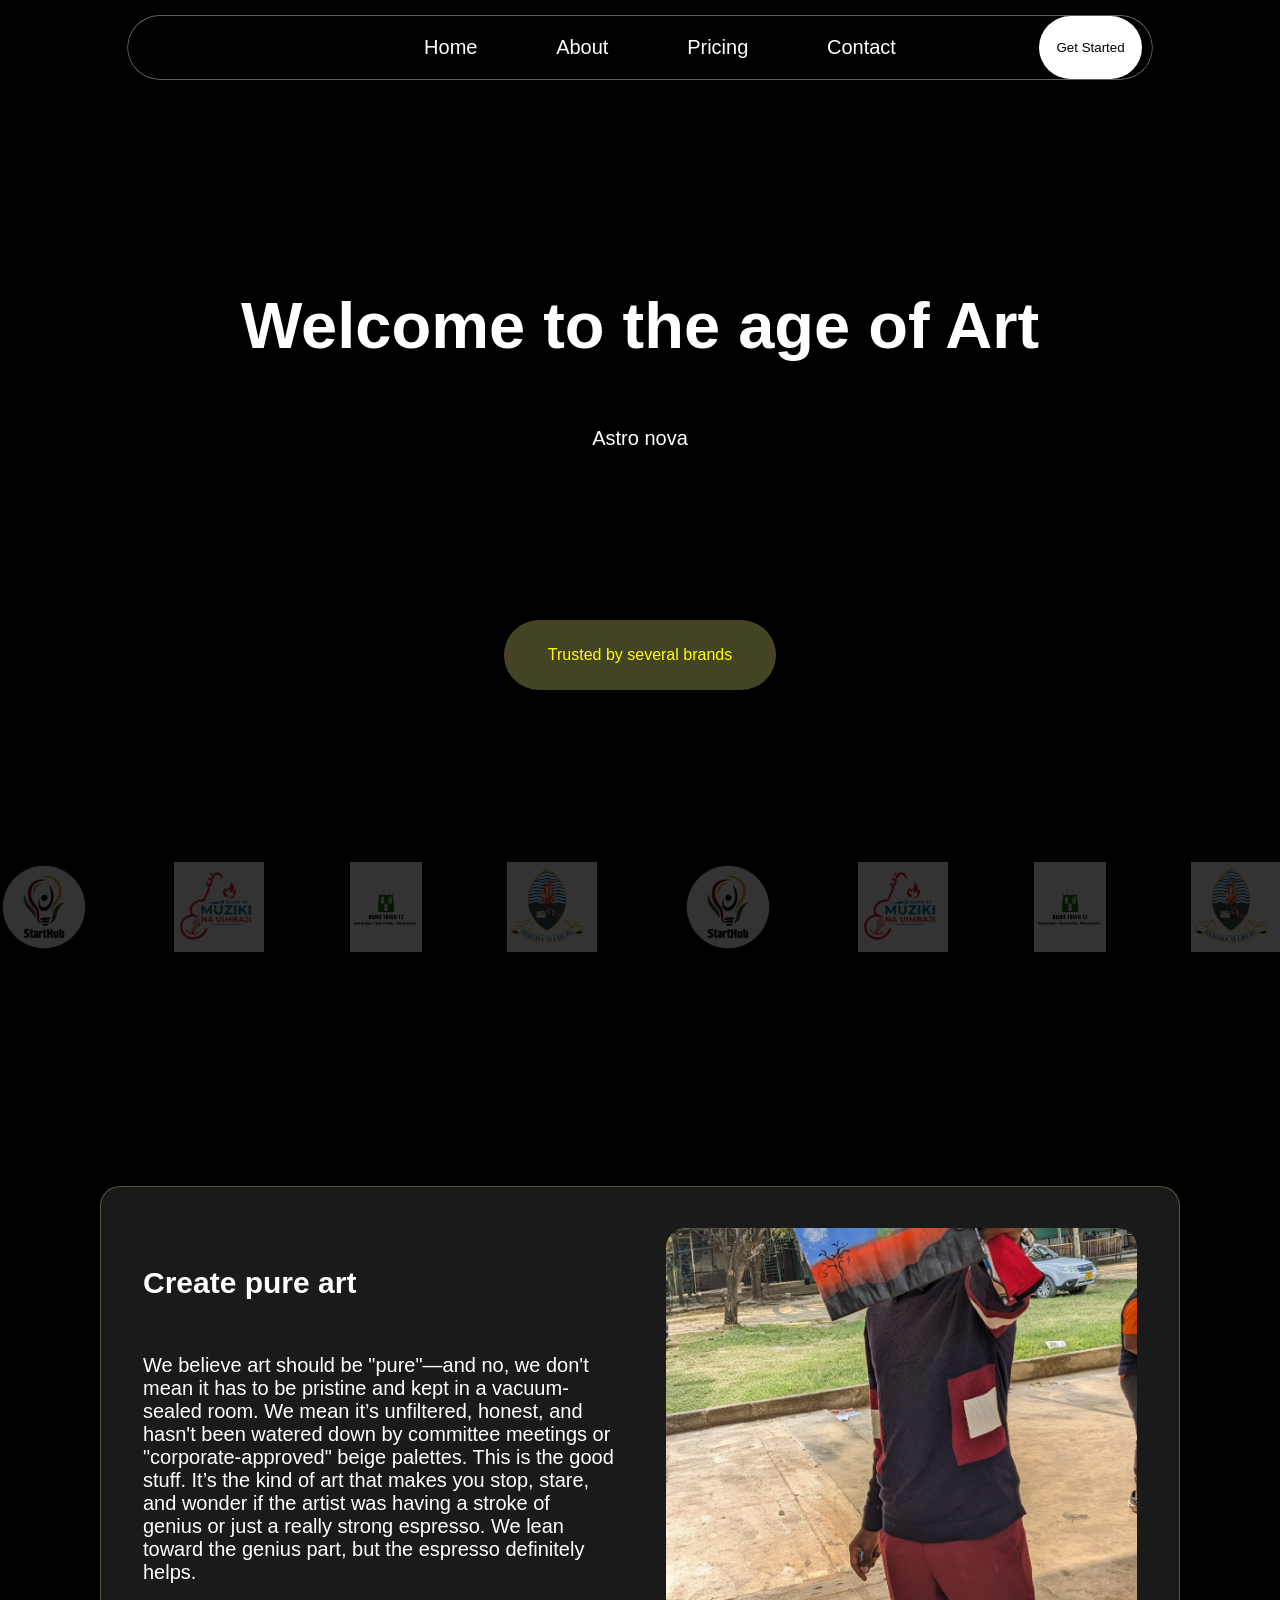
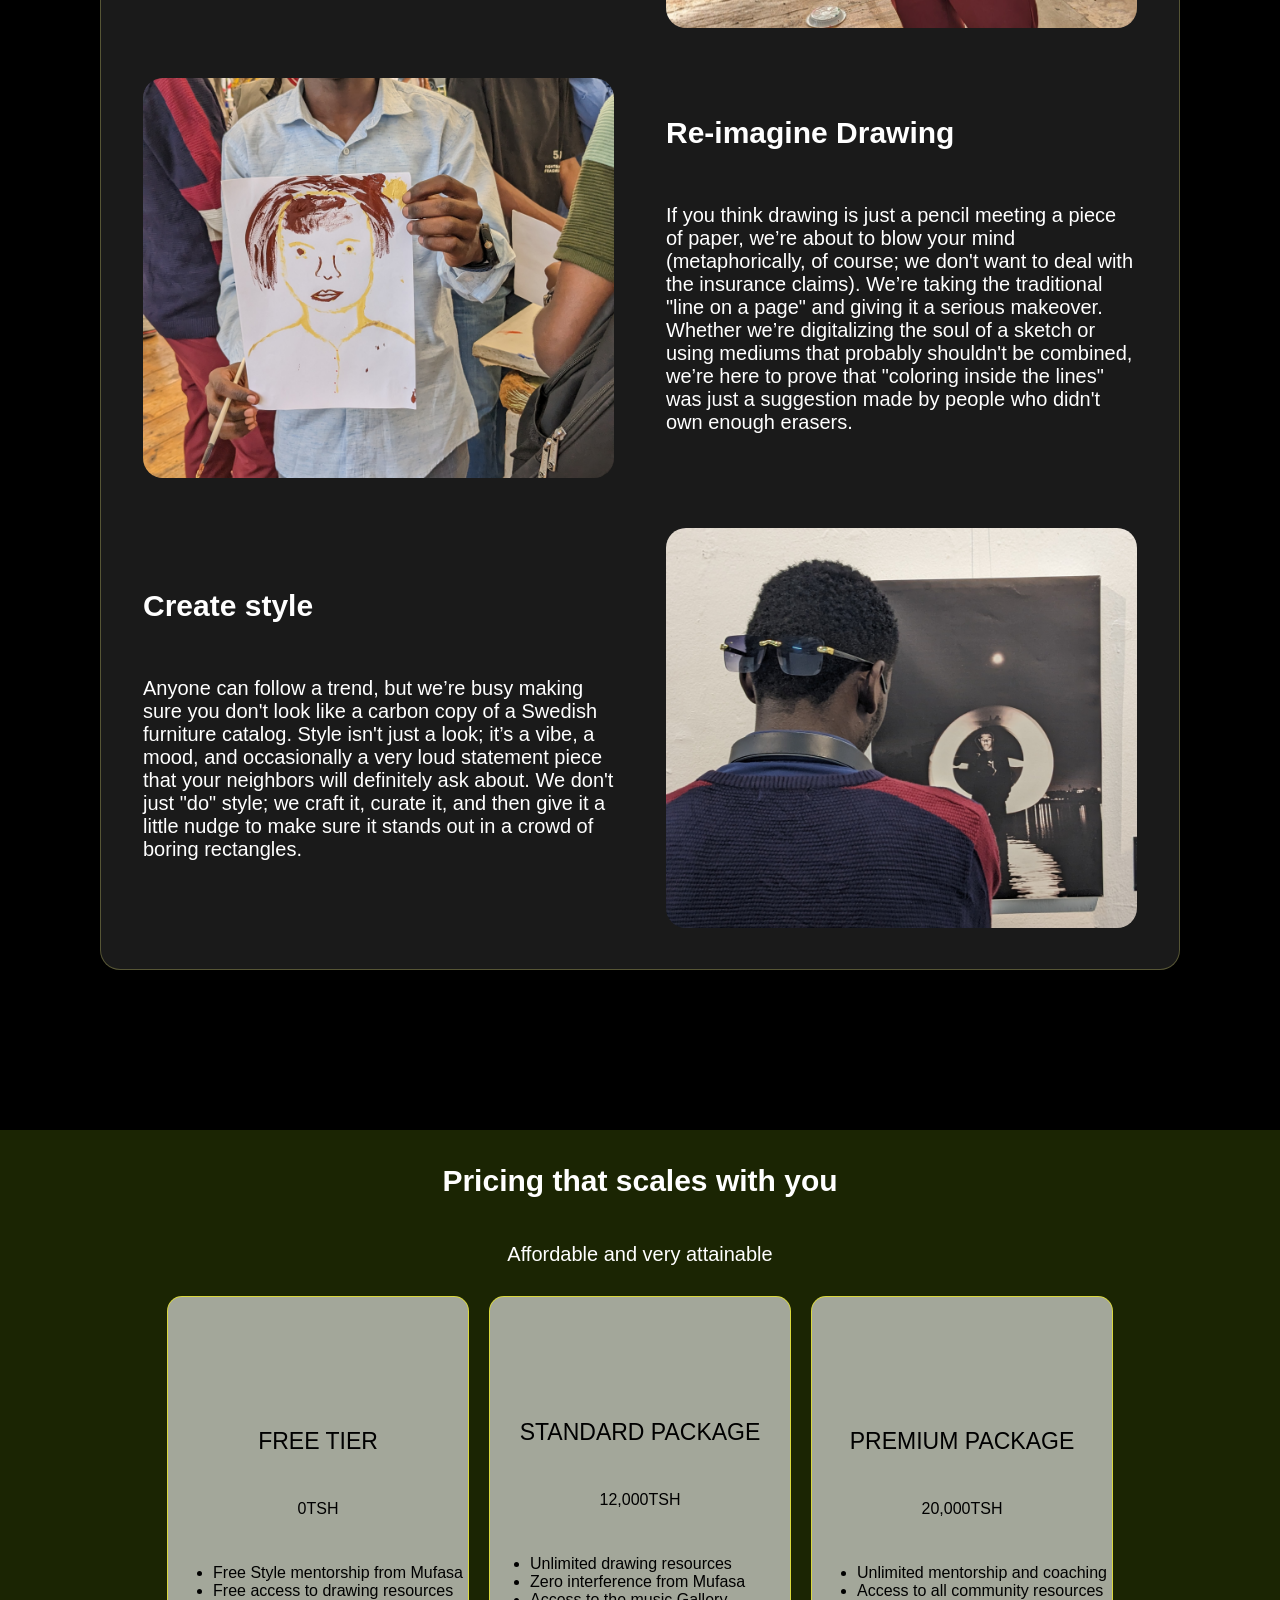
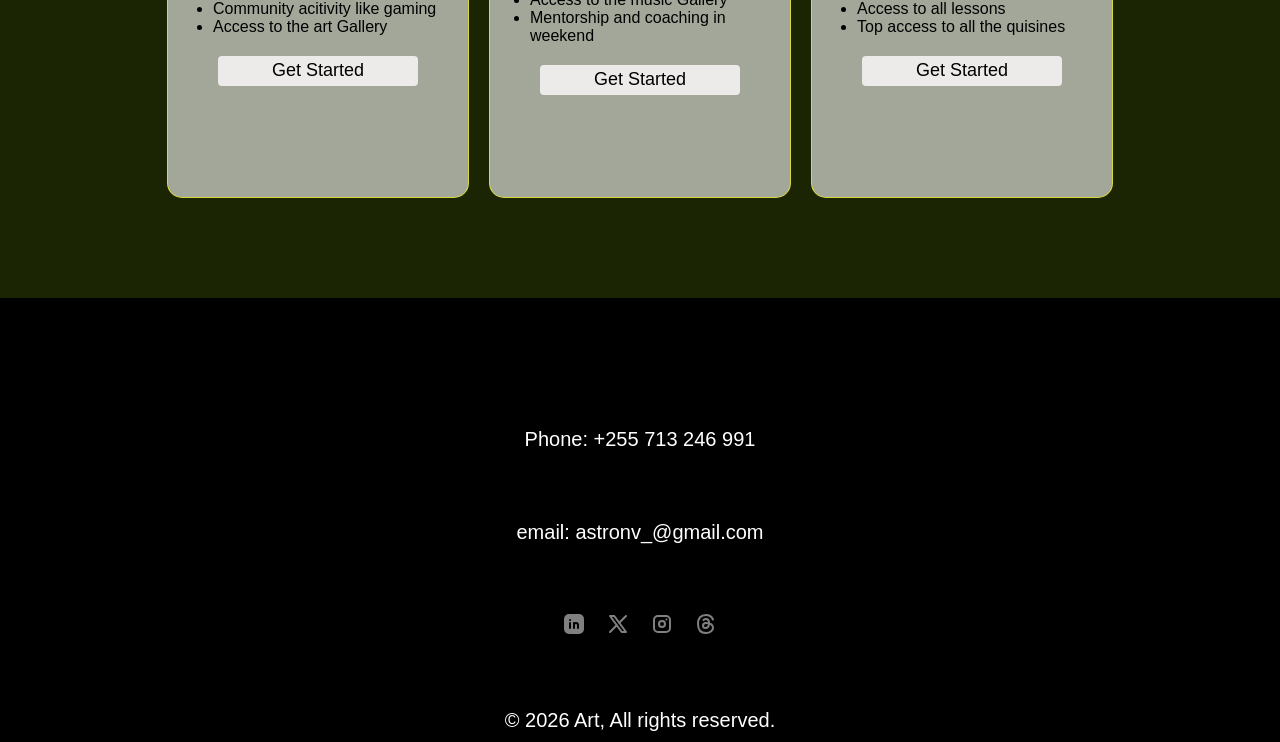
==== index.html @ 88e97cba "prepare" ====
<!DOCTYPE html>
<html lang="en">
<head>
    <meta charset="UTF-8">
    <meta name="viewport" content="width=device-width, initial-scale=1.0">
    <title>web</title>
    <link rel="stylesheet" href="index3.css">
</head>
<body>
    <div id="cursor-light"></div>
    <nav id="nav">
        <div class="hamburger" id="hamburger">
            <span></span>
            <span></span>
            <span></span>
        </div>
        <ul id="nav-menu">
                <a href="#Home">Home</a>
                <a href="#About">About</a>
                <a href="#pricing">Pricing</a>
                <a href="#Contact">Contact</a>
            <button>Get Started</button>
        </ul>
    </nav>
    <section id="Home">
        <div>
        <h1 id="h1">Welcome to the age of Art</h1>
        <p id="astro">Astro nova</p>
        <div class="brands"><p>Trusted by several brands</p></div>
        <div class="logos">
            <div class="logos-slide">
                <img src="./assets/logos/fav-1.png" alt="">
                <img src="./assets/logos/logo.jpg" alt="">
                <img src="./assets/logos/oscar.png" alt="">
                <img src="./assets/logos/udsm logo.png" alt="">
            </div>
            <div class="logos-slide">
                <img src="./assets/logos/fav-1.png" alt="">
                <img src="./assets/logos/logo.jpg" alt="">
                <img src="./assets/logos/oscar.png" alt="">
                <img src="./assets/logos/udsm logo.png" alt="">
            </div>
        </div>
        </div>
    </section>

    <section id="About">
        <div class="container">
            <div>
                <h2>Create pure art</h2>
                <p>We believe art should be "pure"—and no, we don't mean it has to be pristine and kept in a vacuum-sealed room. We mean it’s unfiltered, honest, and hasn't been watered down by committee meetings or "corporate-approved" beige palettes. This is the good stuff. It’s the kind of art that makes you stop, stare, and wonder if the artist was having a stroke of genius or just a really strong espresso. We lean toward the genius part, but the espresso definitely helps.</p>
            </div>
            <div class="about-img">
                <img src="./assets/pictures/james.jpg" alt="" id="img1">
            </div>
            <div class="about-img" id="lut-img">
                <img src="./assets/pictures/lutome.jpg" alt="" id="img2">
            </div>
            <div id="lut-div">
                <h2>Re-imagine Drawing</h2>
                <p>If you think drawing is just a pencil meeting a piece of paper, we’re about to blow your mind (metaphorically, of course; we don't want to deal with the insurance claims). We’re taking the traditional "line on a page" and giving it a serious makeover. Whether we’re digitalizing the soul of a sketch or using mediums that probably shouldn't be combined, we’re here to prove that "coloring inside the lines" was just a suggestion made by people who didn't own enough erasers.</p>
            </div>
            <div>
                <h2>Create style</h2>
                <p>Anyone can follow a trend, but we’re busy making sure you don't look like a carbon copy of a Swedish furniture catalog. Style isn't just a look; it’s a vibe, a mood, and occasionally a very loud statement piece that your neighbors will definitely ask about. We don't just "do" style; we craft it, curate it, and then give it a little nudge to make sure it stands out in a crowd of boring rectangles.</p>
            </div>
            <div class="about-img">
                <img src="./assets/pictures/miles.jpg" alt="" id="img3">
            </div>
        </div>
    </section>
    <section id="pricing">
        <h2>Pricing that scales with you</h2>
        <p>Affordable and very attainable</p>
        <div class="container-pricing">
            <div>
                <h2>FREE TIER</h2>
                <p>0TSH</p>
                <ul>
                    <li>Free Style mentorship from Mufasa</li>
                    <li>Free access to drawing resources</li>
                    <li>Community acitivity like gaming</li>
                    <li>Access to the art Gallery</li>
                </ul>
                <button>Get Started</button>
            </div>
            <div>
                <h2>STANDARD PACKAGE</h2>
                <p>12,000TSH</p>
                <ul>
                    <li>Unlimited drawing resources</li>
                    <li>Zero interference from Mufasa</li>
                    <li>Access to the music Gallery</li>
                    <li>Mentorship and coaching in weekend</li>
                </ul>
                <button>Get Started</button>
            </div>
            <div>
                <h2>PREMIUM PACKAGE</h2>
                <p>20,000TSH</p>
                <ul>
                    <li>Unlimited mentorship and coaching</li>
                    <li>Access to all community resources</li>
                    <li>Access to all lessons </li>
                    <li>Top access to all the quisines</li>
                </ul>
                <button>Get Started</button>
            </div>
        </div>
    </section>
    <section id="Contact">
        <div class="con-container">
            <p>Phone: +255 713 246 991</p>
            <p>email: astronv_@gmail.com</div>
            <div class="social">
                <a href="web.linked">
                    <svg xmlns="http://www.w3.org/2000/svg" width="24" height="24" viewBox="0 0 24 24" fill="currentColor" class="icon icon-tabler icons-tabler-filled icon-tabler-brand-linkedin"><path stroke="none" d="M0 0h24v24H0z" fill="none"/><path d="M17 2a5 5 0 0 1 5 5v10a5 5 0 0 1 -5 5h-10a5 5 0 0 1 -5 -5v-10a5 5 0 0 1 5 -5zm-9 8a1 1 0 0 0 -1 1v5a1 1 0 0 0 2 0v-5a1 1 0 0 0 -1 -1m6 0a3 3 0 0 0 -1.168 .236l-.125 .057a1 1 0 0 0 -1.707 .707v5a1 1 0 0 0 2 0v-3a1 1 0 0 1 2 0v3a1 1 0 0 0 2 0v-3a3 3 0 0 0 -3 -3m-6 -3a1 1 0 0 0 -.993 .883l-.007 .127a1 1 0 0 0 1.993 .117l.007 -.127a1 1 0 0 0 -1 -1" /></svg>
                </a>
                <a href="web.x">
                    <svg xmlns="http://www.w3.org/2000/svg" width="24" height="24" viewBox="0 0 24 24" fill="none" stroke="currentColor" stroke-width="2" stroke-linecap="round" stroke-linejoin="round" class="icon icon-tabler icons-tabler-outline icon-tabler-brand-x"><path stroke="none" d="M0 0h24v24H0z" fill="none"/><path d="M4 4l11.733 16h4.267l-11.733 -16l-4.267 0" /><path d="M4 20l6.768 -6.768m2.46 -2.46l6.772 -6.772" /></svg>
                </a>
                <a href="web.instagram">
                    <svg xmlns="http://www.w3.org/2000/svg" width="24" height="24" viewBox="0 0 24 24" fill="none" stroke="currentColor" stroke-width="2" stroke-linecap="round" stroke-linejoin="round" class="icon icon-tabler icons-tabler-outline icon-tabler-brand-instagram"><path stroke="none" d="M0 0h24v24H0z" fill="none"/><path d="M4 8a4 4 0 0 1 4 -4h8a4 4 0 0 1 4 4v8a4 4 0 0 1 -4 4h-8a4 4 0 0 1 -4 -4l0 -8" /><path d="M9 12a3 3 0 1 0 6 0a3 3 0 0 0 -6 0" /><path d="M16.5 7.5v.01" /></svg>
                </a>
                <a href="web.threads">
                    <svg xmlns="http://www.w3.org/2000/svg" width="24" height="24" viewBox="0 0 24 24" fill="none" stroke="currentColor" stroke-width="2" stroke-linecap="round" stroke-linejoin="round" class="icon icon-tabler icons-tabler-outline icon-tabler-brand-threads"><path stroke="none" d="M0 0h24v24H0z" fill="none"/><path d="M19 7.5c-1.333 -3 -3.667 -4.5 -7 -4.5c-5 0 -8 2.5 -8 9s3.5 9 8 9s7 -3 7 -5s-1 -5 -7 -5c-2.5 0 -3 1.25 -3 2.5c0 1.5 1 2.5 2.5 2.5c2.5 0 3.5 -1.5 3.5 -5s-2 -4 -3 -4s-1.833 .333 -2.5 1" /></svg>
                </a>
            </div>
            <p>© 2026 Art, All rights reserved.</p>
        </div>
    </section>
    <script src="index3.js"></script>
</body>
</html>
---- index3.css ----
body{
    color: white;
    background-color: black;
    font-family: 'Franklin Gothic Medium', 'Arial Narrow', Arial, sans-serif;
    font-size: 1.25rem;
    display: flex;
    justify-content: center;
    flex-direction: column;
    align-items: center;
    overflow-x: hidden;
    overflow-y: auto;
    width: 100%;
    height: 100%;
    margin: 0;
    /* filter: blur(50px); */
}

@media (max-width: 430px) {
    body{
        font-size: 1.2rem;
    }
}

nav{
    position: fixed;
    top: 1rem;
    display: flex;
    justify-content: center;
    z-index: 1000;
    width: 80%;
    backdrop-filter: blur(8px);
    border-radius: 20rem;
    /* border: 1px solid gray; */
    box-shadow: 0 0 0 0.04rem gray;
}


nav > ul{
    display: flex;
    width: 100%;
    height: 100%;
    position: relative;
    justify-content: center;
    align-items: center;
    gap: 8%;
    
}

nav > ul > a{
    text-decoration: none;
    color:white
}

nav > ul > div{
    display: flex;
    flex-direction: row;
    
}

nav > ul > div > a{
    text-decoration: none;
    color: white;
    font-size: 110%;
}

nav > ul > button{
    height: 100%;
    background-color: white;
    color: black;
    left: 89%;
    border: none;
    border-radius: 30vb;
    position: absolute;
    width: 8vw;
    height: 7vh;
    padding: 1%;
    display: flex;
    justify-content: center;
    align-items: center;
}

nav > ul > button:hover{
     background-color: rgba(224, 222, 118, 0.3);
    color: yellow; 
}

.hamburger{
    display: none;
    cursor: pointer;
    flex-direction: column;
    gap: 0.3125rem;
    padding: 0.625rem;
}

.hamburger span{
    display: block;
    width: 1.5625rem;
    height: 0.1875rem;
    background-color: white;
    border-radius: 0.125rem;
    transition: 0.3s;
}

@media (max-width: 430px){

    .hamburger{
        display: flex;
    }

    nav > ul{
        display: none;
        flex-direction: column;
        position: absolute;
        /* top: 100%; */
        left: 0;
        width: 100%;
        backdrop-filter: blur(10px);
        padding: 0.1rem 0;
        border-radius: 0 0 20px 20px; 
        /* background-color: aqua;    */
    }

    nav > ul > button{
        display: none;
    }

    nav > ul.active{
        display: flex;
    }

    .hamburger.active span:nth-child(1) { transform: translateY(8px) rotate(45deg); }
    .hamburger.active span:nth-child(2) { opacity: 0; }
    .hamburger.active span:nth-child(3) { transform: translateY(-8px) rotate(-45deg); }

}
/* #cursor-light{
    position: fixed;
    width: 200px;
    height: 200px;
    z-index: 999; 
    pointer-events: none;
    border-radius: 50%;

    backdrop-filter: contrast(50%);
    -webkit-backdrop-filter: contrast(50%);
    transform: translate(-50%, -50%);
    z-index: 9999;
    mask-image: radial-gradient(circle, black 30%, transparent 70%);
} */

#Home{
    display: flex;
    justify-content: center;
    flex-direction: column;
} 

#h1{
    margin-top: 32vh;
    transition: filter 0.8s linear;
    animation: start 1s linear;
    will-change: transition, animation;
    filter: blur(1rem);
    overflow: hidden;
    display: inline-block;
    display: flex;
    justify-content: center;
    font-size: 65px;
}

#astro{
    transition: filter 1.1s linear;
    animation: start 1.1s linear;
    filter: blur(1rem);
    display: flex;
    justify-content: center;
}

@keyframes start {
    from{
        transform: translateY(20%);
    }
    to{
        transform: translateY(0%);
    }
}

@keyframes rot {
    from{
        transform: rotate(-360deg);
    }
    to{
        transform: rotate(0deg);
    }
}

#astro:hover{
    animation: rot 1s linear infinite;
    filter: blur(0);
    cursor: pointer;
}

.brands{
    width: 20%;
    border-radius: 20rem;
    background-color: rgba(224, 222, 118, 0.3);
    display: flex;
    justify-content: center;
    margin-bottom: 0;
    margin-top: 10rem;
    font-size: 1rem;
    color: yellow;
    position: relative;
    left: 40%;
}


.logos{
    overflow: hidden;
    padding: 10% 0;
    /* background: white; */
    white-space: nowrap;
    position: relative;
    top: 20px;
    margin-top: 1rem;
}

.logos::before,
.logos::after{
    position: absolute;
    width: 30%;
    height: 100%;
    top: 0;
    content: "";
    z-index: 2;
}

.logos:before{
    left: 0;
    background: linear-gradient(to left,
    rgba(255,255,255,0)
    );
}

.logos:after{
    right: 0;
    background: linear-gradient(to right,
    rgba(255,255,255,0)
    );
}

@keyframes slide {
    from {
        transform: translateX(0);
    }
    to {
        transform: translateX(-100%);
    }
}

.logos-slide{
    display: inline-block;
    animation:slide 35s linear
    infinite;
}

.logos-slide img{
    height: 10vh;
    margin: 0 40px;
}

.logos:hover .logos-slide{
    animation-play-state: paused;
}

img{
    opacity: 0.2;
    transition: opacity 1s ease;
}

img:hover{
    opacity:1;
    scale: 1.3;
}

@media (max-width:430px){
    #h1{
        font-size: 30px;
        /* overflow-wrap: break-word; */
        margin-top: 170px;
    }
    #astro:hover{
        animation: none;
    }
    .brands{
        margin-top: 120px;
        height: 34px;
    }
    .brands > p{
        position: relative;
        bottom: 18px;
    }
    .logos{
        height: 3%;
        /* background-color: aqua; */
        padding: 10px;
        margin-top: 30px;
    }
    img:hover{
        scale: none;
    }
}

#About{
    display: flex;
    justify-content: center;
    border: 0.09rem solid rgba(224, 222, 118, 0.3);
    margin: 7rem 6.25rem 10rem 6.25rem;
    border-radius: 1.25rem;
    background-color: rgba(128, 128, 128, 0.2);
}

.container{
    display: grid;
    grid-template-columns: repeat(2, 1fr);
    grid-auto-rows: auto;
    padding: 2rem;
    gap: 2rem;
    width: 100%;
    /* object-fit: cover; */
}


.container > div{
    padding: 1vh 0.625rem 1vh 0.625rem;
    display: flex;
    justify-content: center;
    flex-direction: column;
    /* align-items: center; */
    min-height: 0;
    min-width: 0;
    overflow: hidden;
    overflow-wrap:break-word;
}

.about-img > img{
    height: auto;
    width: 100%;
    max-height: 25rem;
    opacity: 1;
    object-fit: cover;
    border-radius: 1.25rem;
    overflow: hidden; 
    scale: none;
}

#img1 #img2 #img3{
    padding: 0.5rem;
}


@media (max-width:430px) {

    #About{
        margin-left: 20px;
        margin-right: 20px;
    }

    .container{
        display: grid;
        grid-template-columns: auto;
    }

    #lut-img{
        grid-column: 1;
        grid-row: 4;
    }

}

#pricing{
    width: 100%;
    height: auto;
    background-color: rgba(90, 122, 13, 0.3);
}

#pricing > h2, p{
    display: flex;
    justify-content: center;
    padding: 10px 0px 10px 0px;
}

.container-pricing{
    display: flex;
    gap: 1.25rem;
    justify-content: center;
    padding-bottom: 6.25rem;
}

.container-pricing > div{
    display: flex;
    justify-content: center;
    flex-direction: column;
    border: 1px solid rgba(253, 249, 8, 0.61);
    align-items: center;
    height: 31.25rem;
    width: 18.75rem;
    border-radius: 0.9375rem;
    background-color: rgba(254, 254, 254, 0.603);
    color: black;
}

.container-pricing > div > h2{
    font-size: 1.4375rem;
    font-weight: 500;
}

.container-pricing > div > p, ul > li{
    font-size: 1rem;
    font-weight: 300;
}

.container-pricing > div > ul > li{
        overflow-wrap:break-word;
}

.container-pricing > div > button {
    width: 200px;
    height: 30px;
    border-radius: 0.25rem;
    border: none;
    font-size: 1.125rem;
    font-family: 'Gill Sans', 'Gill Sans MT', Calibri, 'Trebuchet MS', sans-serif;
    font-weight: normal;
    background-color: rgba(255, 253, 253, 0.8);
}

.container-pricing > div > button:hover{
    background-color: black;
    color: yellow;
    cursor: pointer;
}

@media (max-width:430px) {
    .container-pricing{
        flex-direction: column;
        align-items: center;
    }
}

#Contact{
    height: 25rem;
    width: 100%;
}

.con-container{
    display: flex;
    justify-content: center;
    flex-direction: column;
    align-items: center;
    padding-top: 6.25rem;
    gap: 0.625rem;
    font-family: Arial, Helvetica, sans-serif;
    font-weight: 100;
}

.social{
    display: flex;
    justify-content: center;
    gap: 1.25rem;
}

.social > a > svg{
    height: 6.25rem;
    color: gray;
}
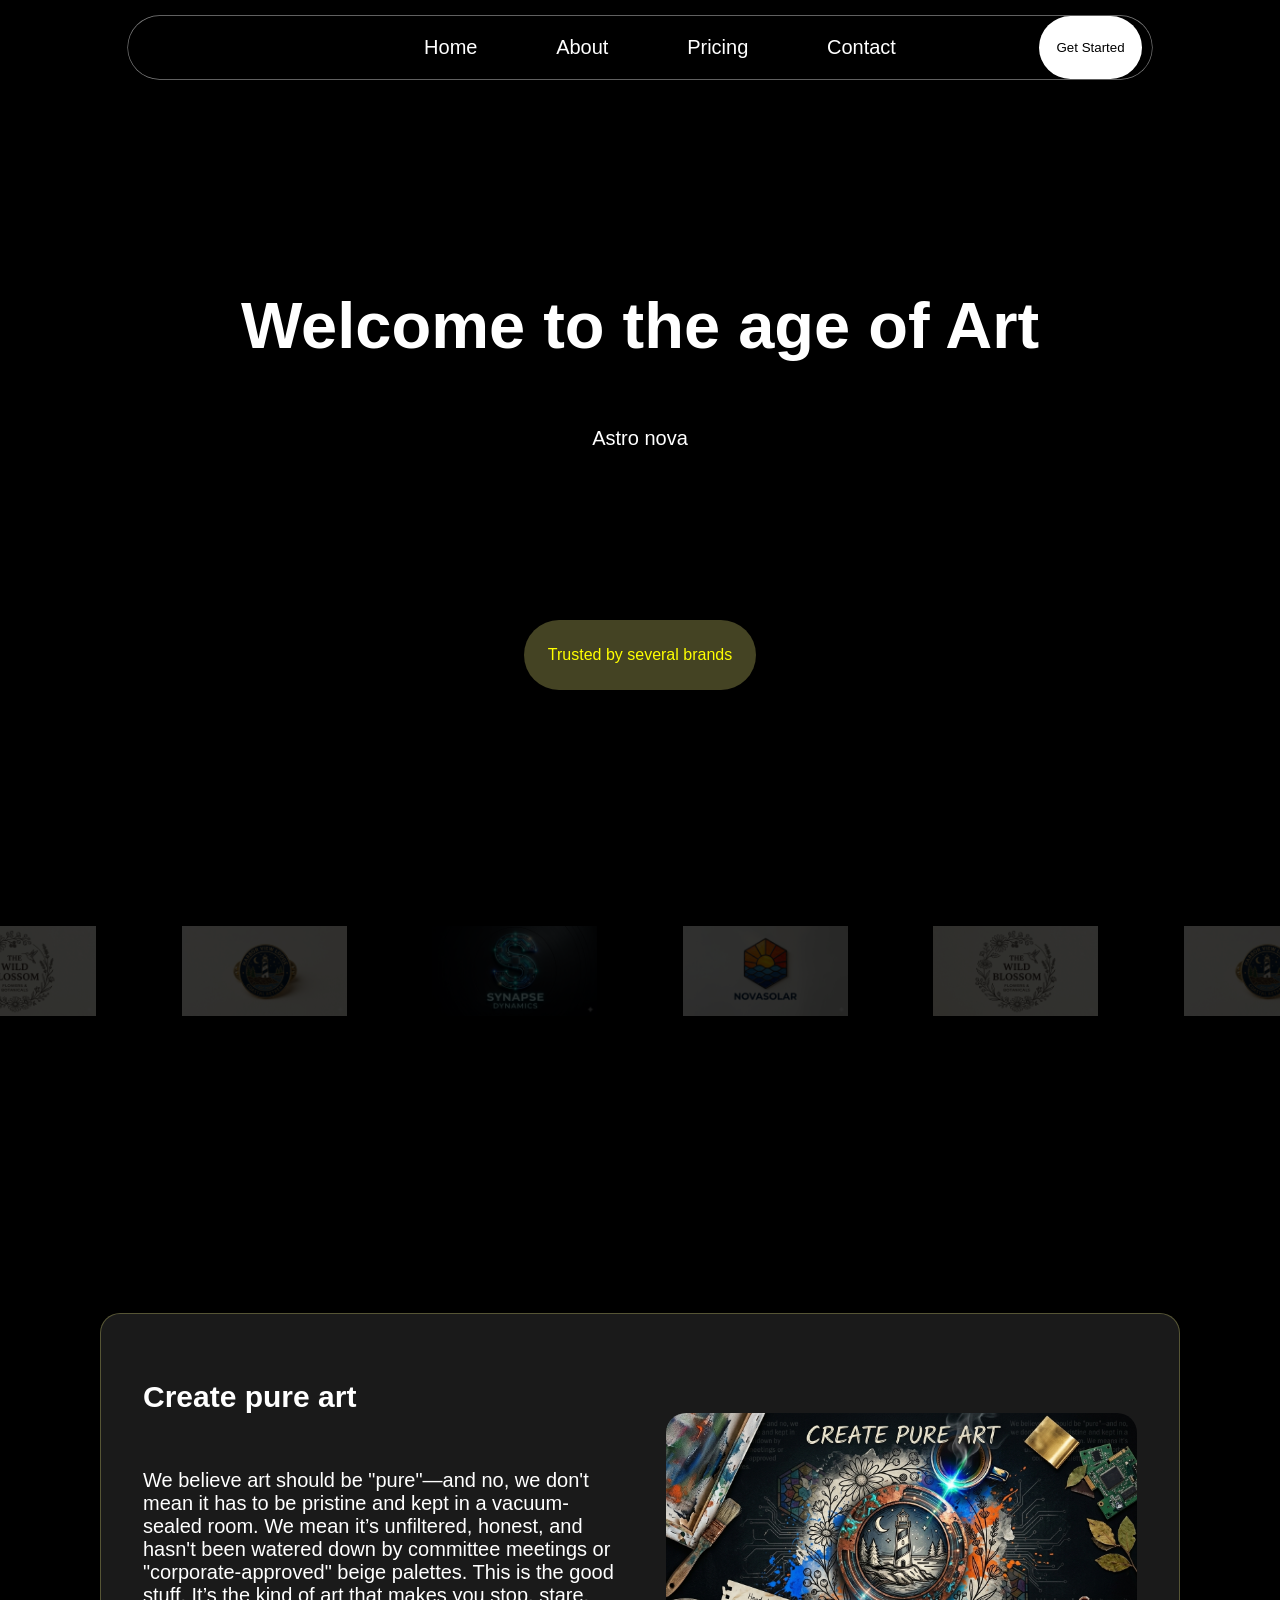
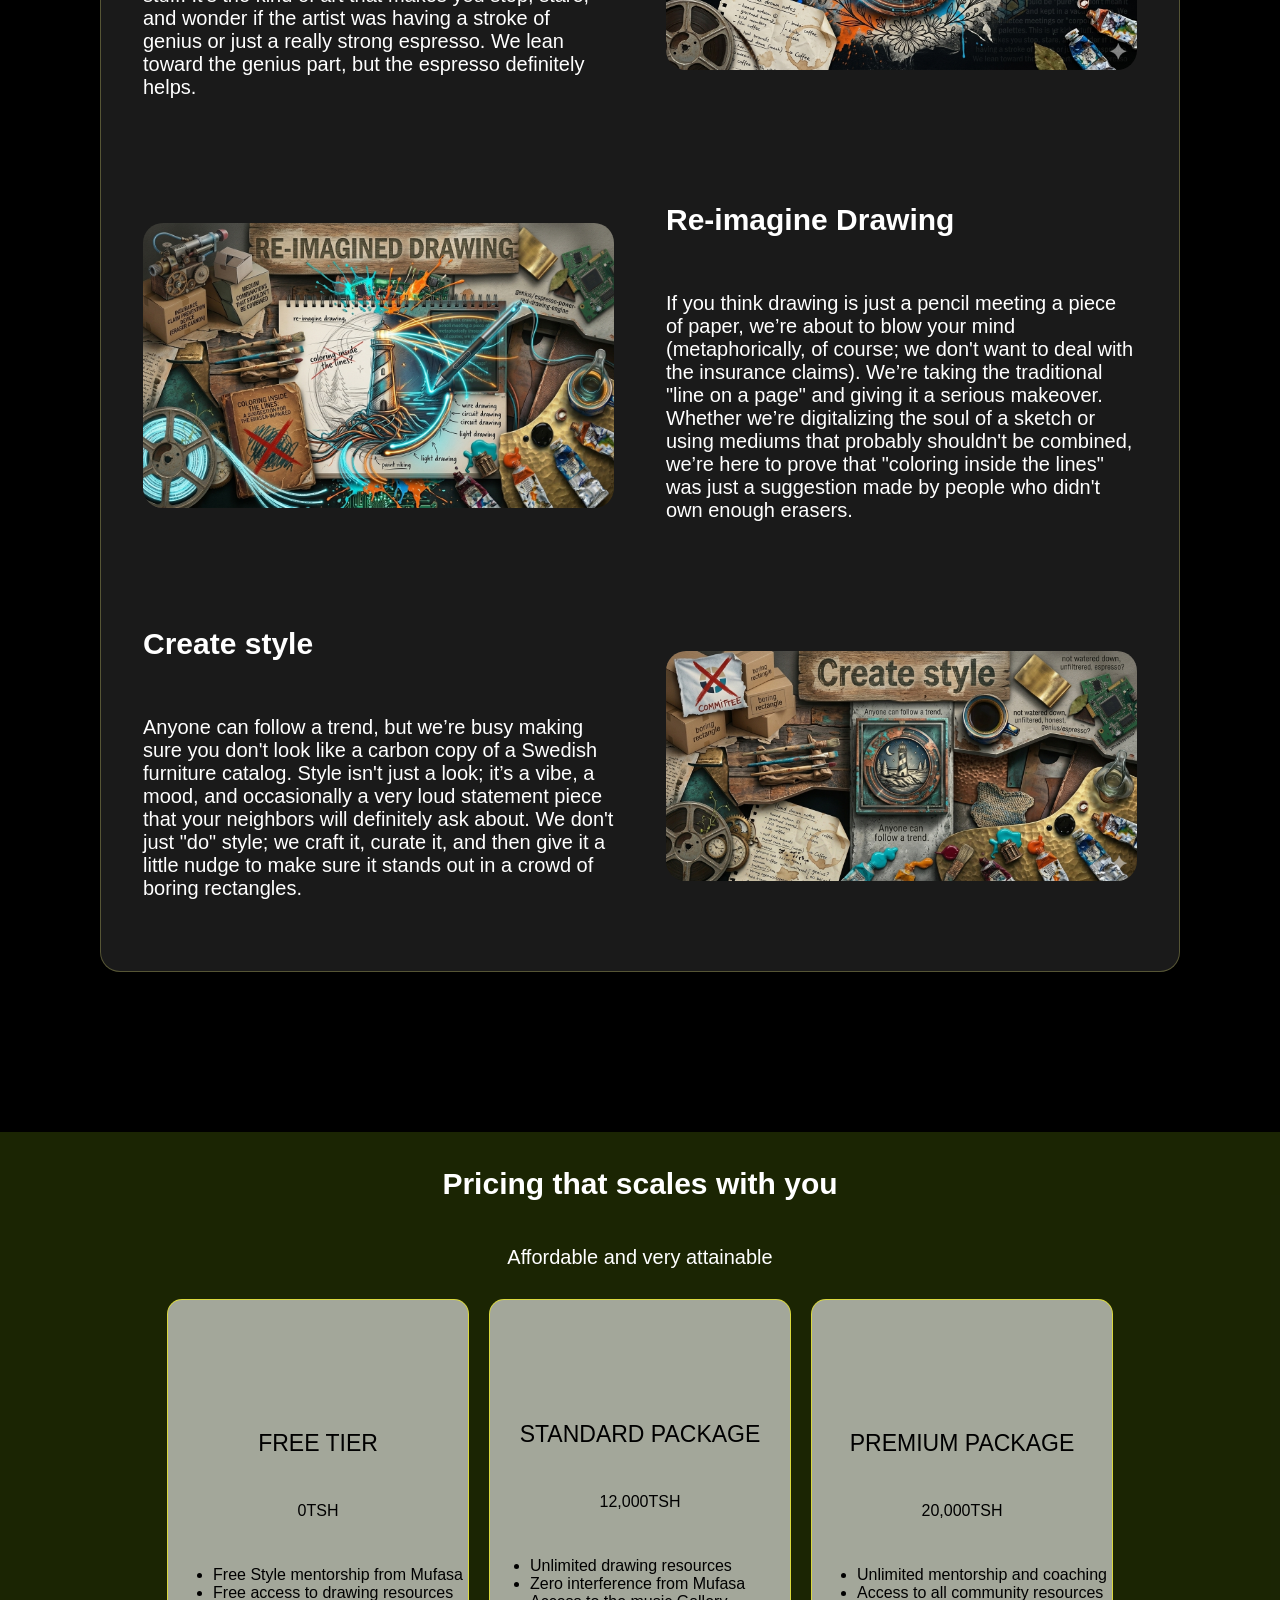
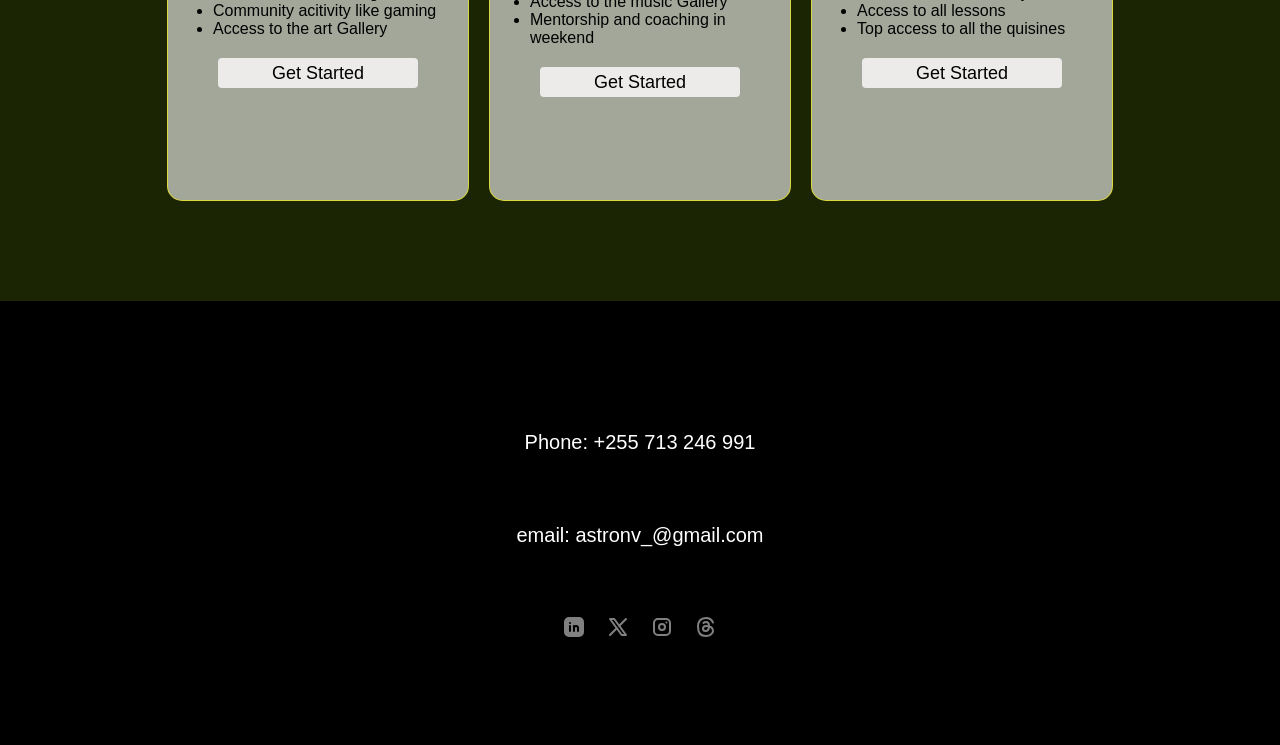
==== commit 3fb8cdeb: "update pictures" ====
--- a/index.html
+++ b/index.html
@@ -29,16 +29,16 @@
         <div class="brands"><p>Trusted by several brands</p></div>
         <div class="logos">
             <div class="logos-slide">
-                <img src="./assets/logos/fav-1.png" alt="">
-                <img src="./assets/logos/logo.jpg" alt="">
-                <img src="./assets/logos/oscar.png" alt="">
-                <img src="./assets/logos/udsm logo.png" alt="">
+                <img src="./assets/logos/nova.png" alt="">
+                <img src="./assets/logos/botanical.png" alt="">
+                <img src="./assets/logos/harbor.png" alt="">
+                <img src="./assets/logos/dynamic.png" alt="">
             </div>
             <div class="logos-slide">
-                <img src="./assets/logos/fav-1.png" alt="">
-                <img src="./assets/logos/logo.jpg" alt="">
-                <img src="./assets/logos/oscar.png" alt="">
-                <img src="./assets/logos/udsm logo.png" alt="">
+                <img src="./assets/logos/nova.png" alt="">
+                <img src="./assets/logos/botanical.png" alt="">
+                <img src="./assets/logos/harbor.png" alt="">
+                <img src="./assets/logos/dynamic.png" alt="">
             </div>
         </div>
         </div>
@@ -51,10 +51,10 @@
                 <p>We believe art should be "pure"—and no, we don't mean it has to be pristine and kept in a vacuum-sealed room. We mean it’s unfiltered, honest, and hasn't been watered down by committee meetings or "corporate-approved" beige palettes. This is the good stuff. It’s the kind of art that makes you stop, stare, and wonder if the artist was having a stroke of genius or just a really strong espresso. We lean toward the genius part, but the espresso definitely helps.</p>
             </div>
             <div class="about-img">
-                <img src="./assets/pictures/james.jpg" alt="" id="img1">
+                <img src="./assets/pictures/pure.png" alt="" id="img1">
             </div>
             <div class="about-img" id="lut-img">
-                <img src="./assets/pictures/lutome.jpg" alt="" id="img2">
+                <img src="./assets/pictures/re-imagine.png" alt="" id="img2">
             </div>
             <div id="lut-div">
                 <h2>Re-imagine Drawing</h2>
@@ -65,7 +65,7 @@
                 <p>Anyone can follow a trend, but we’re busy making sure you don't look like a carbon copy of a Swedish furniture catalog. Style isn't just a look; it’s a vibe, a mood, and occasionally a very loud statement piece that your neighbors will definitely ask about. We don't just "do" style; we craft it, curate it, and then give it a little nudge to make sure it stands out in a crowd of boring rectangles.</p>
             </div>
             <div class="about-img">
-                <img src="./assets/pictures/miles.jpg" alt="" id="img3">
+                <img src="./assets/pictures/style.png" alt="" id="img3">
             </div>
         </div>
     </section>
--- a/index3.css
+++ b/index3.css
@@ -1,3 +1,10 @@
+html, body{
+    max-width: 100%;
+    overflow-x: hidden;
+    position: relative;
+}
+
+
 body{
     color: white;
     background-color: black;
@@ -24,12 +31,15 @@
 nav{
     position: fixed;
     top: 1rem;
+    left: 50%;
+    transform: translateX(-50%);
     display: flex;
     justify-content: center;
     z-index: 1000;
     width: 80%;
     backdrop-filter: blur(8px);
     border-radius: 20rem;
+    max-width: 1200px;
     /* border: 1px solid gray; */
     box-shadow: 0 0 0 0.04rem gray;
 }
@@ -107,17 +117,27 @@
         display: flex;
     }
 
+    nav{
+        width: 90%;
+    }
+
     nav > ul{
         display: none;
         flex-direction: column;
         position: absolute;
-        /* top: 100%; */
+        top: 0.1rem;
         left: 0;
         width: 100%;
         backdrop-filter: blur(10px);
-        padding: 0.1rem 0;
+        padding: 0.5rem 0;
         border-radius: 0 0 20px 20px; 
         /* background-color: aqua;    */
+    }
+
+    nav > ul > a{
+        padding: 0.1rem;
+        text-align: center;
+        width: 100%;
     }
 
     nav > ul > button{
@@ -200,17 +220,15 @@
 }
 
 .brands{
-    width: 20%;
+    width: fit-content;
     border-radius: 20rem;
     background-color: rgba(224, 222, 118, 0.3);
     display: flex;
     justify-content: center;
-    margin-bottom: 0;
-    margin-top: 10rem;
+    margin:10rem auto 0 auto;
     font-size: 1rem;
     color: yellow;
-    position: relative;
-    left: 40%;
+    padding: 0 1.5rem;
 }
 
 
